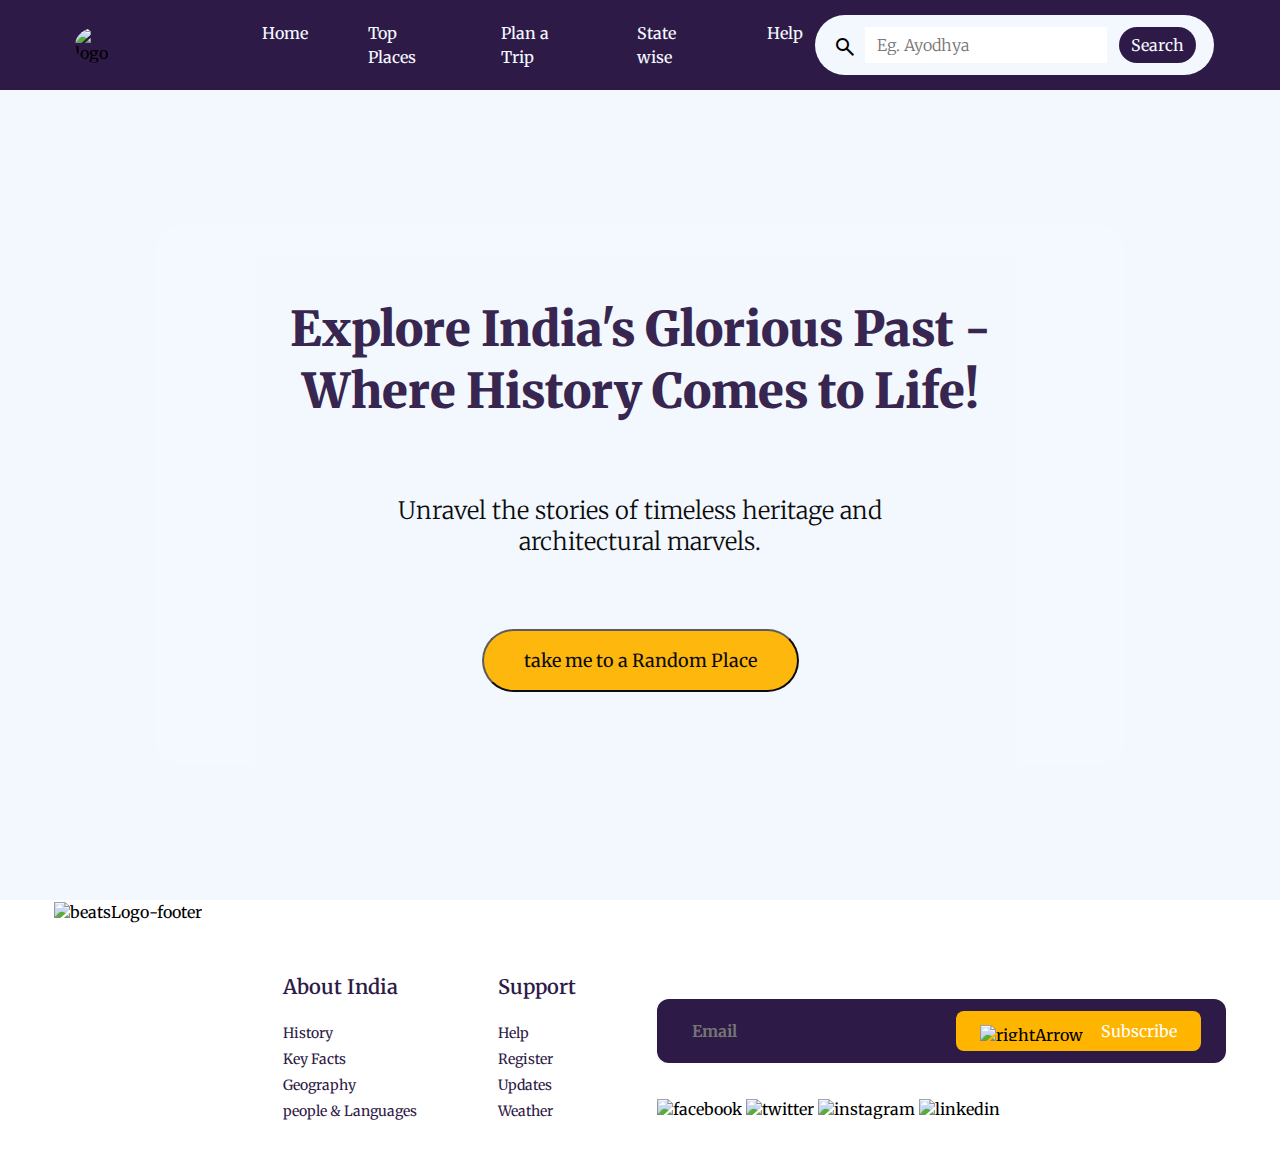
==== index.html @ 1652d8c9 "file upload" ====
<!DOCTYPE html>
<html lang="en">
<head>
    <meta charset="UTF-8">
    <meta name="viewport" content="width=device-width, initial-scale=1.0">
    <title>Historical places|Home</title>
    <!-- CSS -->
     <link rel="stylesheet" href="./style.css">
    <!-- Google Font -->
    <link rel="preconnect" href="https://fonts.googleapis.com">
    <link rel="preconnect" href="https://fonts.gstatic.com" crossorigin>
    <link href="https://fonts.googleapis.com/css2?family=Merriweather:ital,wght@0,300;0,400;0,900;1,300&display=swap" rel="stylesheet">


    <!-- icons -->
    <link rel="stylesheet" href="https://fonts.googleapis.com/css2?family=Material+Symbols+Outlined:opsz,wght,FILL,GRAD@24,400,0,0&icon_names=search" />
</head>
<body>
    <div class="container">
        <section class="navbar">
            <nav class="navbar-container">
                <div class="navbar-logo">
                    <img src="./assets/logo.png" alt="logo">
                </div>
                <div class="nav-list">
                    <ul class="list">
                        <li class="list-item"><a href="./index.html">Home</a></li>
                        <li class="list-item"><a href="./topPlace.html">Top Places</a></li>
                        <li class="list-item"><a href="./planATrip.html">Plan a Trip</a></li>
                        <li class="list-item"><a href="./State.html">State wise</a></li>
                        <li class="list-item"><a href="./help.html">Help</a></li>
                    </ul>
                </div>
                <div class="nav-search">
                    <div class="nav-search-input">
                        <span class= "material-symbols-outlined">search</span>
                        <input type="text" placeholder="Eg. Ayodhya">
                    </div>
                    <button class="navbar-btn">Search</button>
                </div>
            </nav>
        </section>

        <section class="banner">
            <div class="banner-container">
                <h1 class="heading-text">
                    Explore India's Glorious Past - Where History Comes to Life!
                </h1>
                <p class="description">
                    Unravel the stories of timeless heritage and architectural marvels.
                </p>
                
                <button class="banner-btn">
                    <a href="#">take me to a Random Place</a>
                </button>
                
            </div>
        </section>

        <!-- Creating a footer section -->
      <footer>
        
        <img
          src="./assets/logo.png"
          alt="beatsLogo-footer"
          class="footer-logo"
        />

        <!-- Creating a About India menu -->
        <ul>
          <li><a href="#">About India</a></li>
          <li><a href="#">History</a></li>
          <li><a href="#">Key Facts</a></li>
          <li><a href="#">Geography</a></li>
          <li><a href="#">people & Languages</a></li>
        </ul>

        
        <ul>
          <li><a href="#">Support</a></li>
          <li><a href="#">Help</a></li>
          <li><a href="#">Register</a></li>
          <li><a href="#">Updates</a></li>
          <li><a href="#">Weather</a></li>
        </ul>

        <div class="footer-SocialMeadia">
          <div class="footer-email-section">
            <input type="email" placeholder="Email" />
            <div class="email-subscription">
              <img src="./Assets/rightArrow.png" alt="rightArrow" />
              <p>Subscribe</p>
            </div>
          </div>

          <div>
            <img src="./Assets/facebook.png" alt="facebook" />
            <img src="./Assets/twitter.png" alt="twitter" />
            <img src="./Assets/instagram.png" alt="instagram" />
            <img src="./Assets/linkedin.png" alt="linkedin" />
          </div>
        </div>
      </footer>
    </div>


</body>
</html>
---- style.css ----
/* .merriweather-black {
    font-weight: 900;
    font-style: normal;
} */

*{
    margin: 0;
    padding: 0;
    box-sizing: border-box;
    font-family: "Merriweather", serif;   
}
.container{
    width: 100%;
    display: flex;
    flex-direction: column;
    background-color: #F3F8FF;
}

.navbar-container{
    padding: 16px;
    background-color: #2E1A47;
    display: flex;
    flex-direction: row;
    align-items: center;
    justify-content: space-between;
    height: 10vh;
}
.navbar-logo{
    margin-left: 4vw;
    padding: 8px;
    
}
.navbar-logo img{
    height: 8vh;
    border-radius: 50%;
}
.nav-list{
    flex-grow: 1;
    padding-left: 120px;
}
.list{
    display: flex;
    flex-direction: row;
    list-style: none;
    gap: 36px;
}
.list-item{
    padding: 8px 12px;
    border-radius: 8px;
    cursor: pointer;
}
.list-item:hover{
    border: 1px solid #F3F8FF
}
.list-item a{
    font-style: normal;
    color: #F3F8FF;
    text-decoration: none;
    font-weight: 500;
    font-size: 16px;
    line-height: 24px;
}
.nav-search{
    display: flex;
    flex-direction: row;
    gap: 12px;
    margin-right: 50px;
    /* border: 1px solid #F3F8FF ; */
    background-color: #F3F8FF;
    padding: 12px 18px;
    border-radius: 150px;
    cursor: pointer;
}
.nav-search-input{
    display: flex;
    flex-direction: row;
    gap: 8px;
}
.nav-search-input span{
    padding: 8px 0;
    height: 18px;
}
.nav-search-input input{
    font-size: 16px;
    line-height: 20px;
    padding: 8px 12px;
    border: none;
    font-style: normal;
    font-weight: 100;
}
.navbar-btn{
    padding: 8px 12px;
    border-radius: 100px;
    font-size: 16px;
    color: #F3F8FF;
    background-color: #2E1A47;
    cursor: pointer;
    border: none;
}
.navbar-btn:hover{
    color: #2E1A47;
    background-color: #fff;
    border: none;
    box-shadow:#2E1A47 0 0 10px 1px;
}

/* Hero section */
.banner{
    background-image: url(./assets/bgc-main.webp);
    background-attachment: fixed;
    background-size: cover;
    padding: 0 5vw;
    /* opacity: 50%; */
    height: 90vh;
}
.banner-container{
    background-color: #F3F8FF;
    opacity: 95%;
    height: 60vh;
    display: flex;
    flex-direction: column;
    justify-content: space-evenly;
    align-items: center;
    margin: 15vh 7vw;
    border-radius: 30px;
}
.heading-text{
    font-style: normal;
    font-size: 48px;
    font-weight: 900;
    max-width: 60vw;
    line-height: 62px;
    text-align: center;
    color: #2E1A47;
}
.description{
    font-style: normal;
    font-size: 24px;
    max-width: 45vw;
    text-align: center;
    color: black;
    font-weight: 300;
}
.banner-btn{
    padding: 18px 40px;
    font-size: 18px;
    background-color: #FFB400 ;
    opacity: 100%;
    border-radius: 60px;
    cursor: pointer;
}
.banner-btn:hover{
    box-shadow: black 0 0 10px 1px;
}
.banner-btn a{
    text-decoration: none;
    color: black;
}


/* Footer------------- */
/* Designing Footer of website */
footer{
    height: 30vh;
    background-color: #fff;
    display: flex;
    flex-direction: row;
    padding: 54px;
    justify-content: space-between;
    align-items: flex-start;
}
.footer-logo{
    position: relative;
    top: -52px;
    height: 250px;
}
li{
    list-style: none;
}
a{
    text-decoration: none;
    color: #2E1A47;
}
footer ul li:first-child{
    font-size: 20px;
    font-weight: 600;
    padding: 20px 0;
    font-style: normal;
}
footer ul li{
    font-size: 14px;
    line-height: 26px;
}
.footer-SocialMeadia{
    margin-top: 5vh;
    display: flex;
    flex-direction: column;
    gap: 36px;
}
.footer-email-section{
    display: flex;
    flex-direction: row;
    background-color: #2E1A47;
    padding: 12px 25px;
    border-radius: 12px;
    gap: 36px;
    justify-content: space-between;
    align-items: center;
}
.footer-email-section input{
    background-color: transparent;
    font-size: 16px;
    font-weight: 700;
    padding: 5px 10px 5px 10px;
    /* background-color: #181a1b; */
    border: none;
}
.email-subscription{
    background-color: #FFB400;
    display: flex;
    flex-direction: row;
    justify-content: space-between;
    gap: 18px;
    padding: 10px 24px;
    border-radius: 8px;
}
.email-subscription img{
    background-color: transparent;
    height: 16px;
    position: relative;
    top: 4px;
}
.email-subscription p{
    color: white;
}
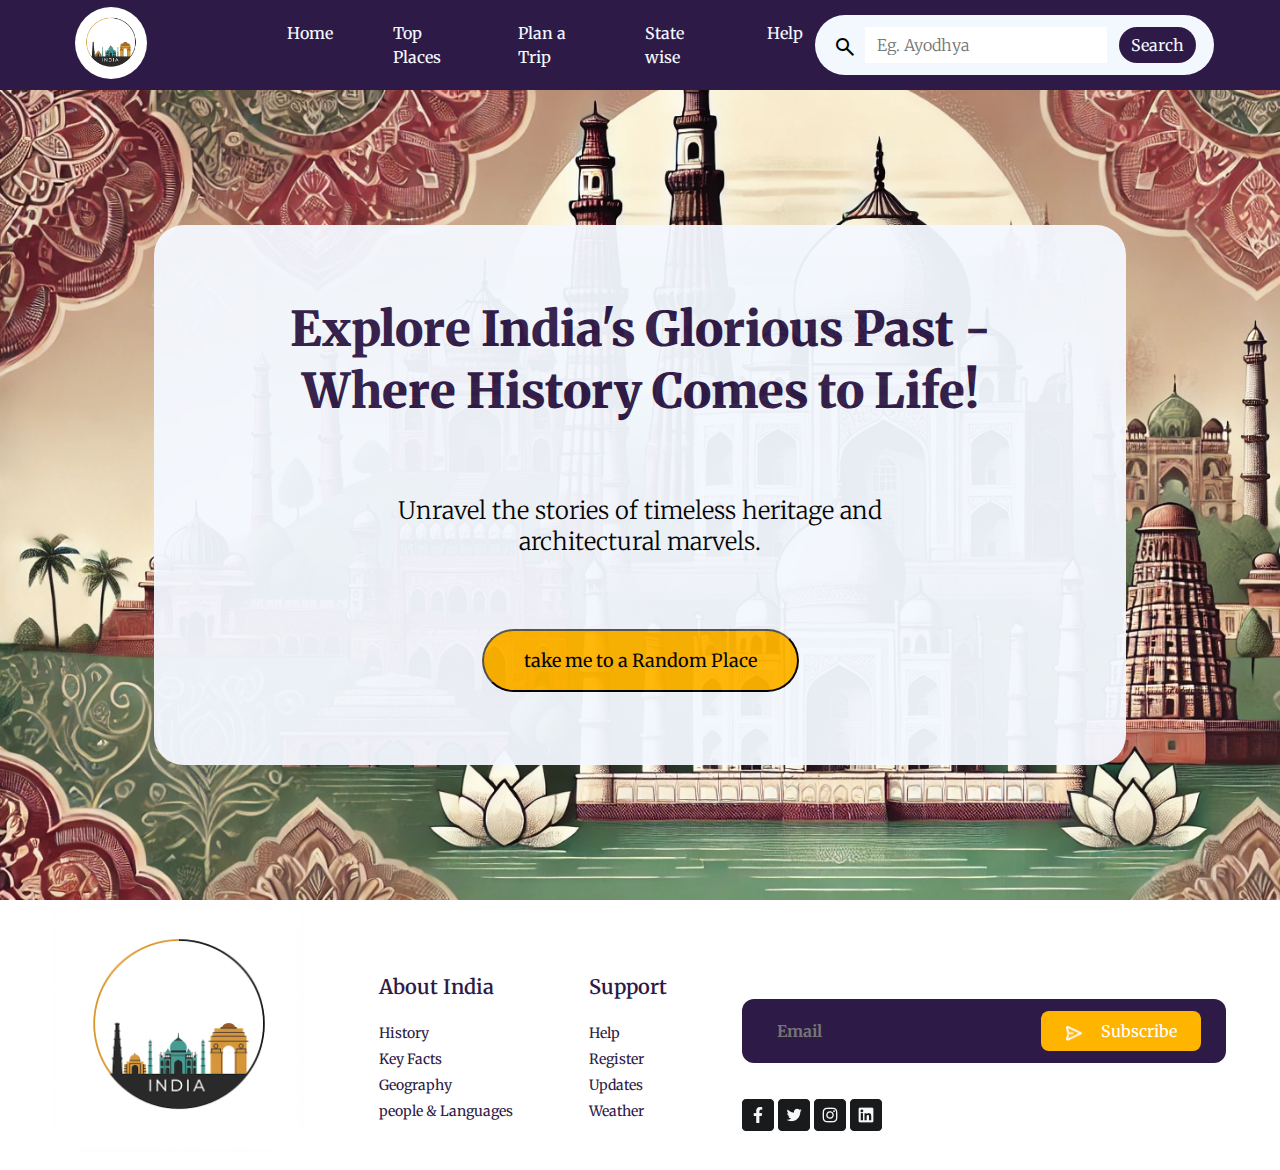
==== commit cb5e6ad7: "Update index.html" ====
--- a/index.html
+++ b/index.html
@@ -88,16 +88,16 @@
           <div class="footer-email-section">
             <input type="email" placeholder="Email" />
             <div class="email-subscription">
-              <img src="./Assets/rightArrow.png" alt="rightArrow" />
+              <img src="./assets/rightArrow.png" alt="rightArrow" />
               <p>Subscribe</p>
             </div>
           </div>
 
           <div>
-            <img src="./Assets/facebook.png" alt="facebook" />
-            <img src="./Assets/twitter.png" alt="twitter" />
-            <img src="./Assets/instagram.png" alt="instagram" />
-            <img src="./Assets/linkedin.png" alt="linkedin" />
+            <img src="./assets/facebook.png" alt="facebook" />
+            <img src="./assets/twitter.png" alt="twitter" />
+            <img src="./assets/instagram.png" alt="instagram" />
+            <img src="./assets/linkedin.png" alt="linkedin" />
           </div>
         </div>
       </footer>
@@ -105,4 +105,4 @@
 
 
 </body>
-</html>+</html>
